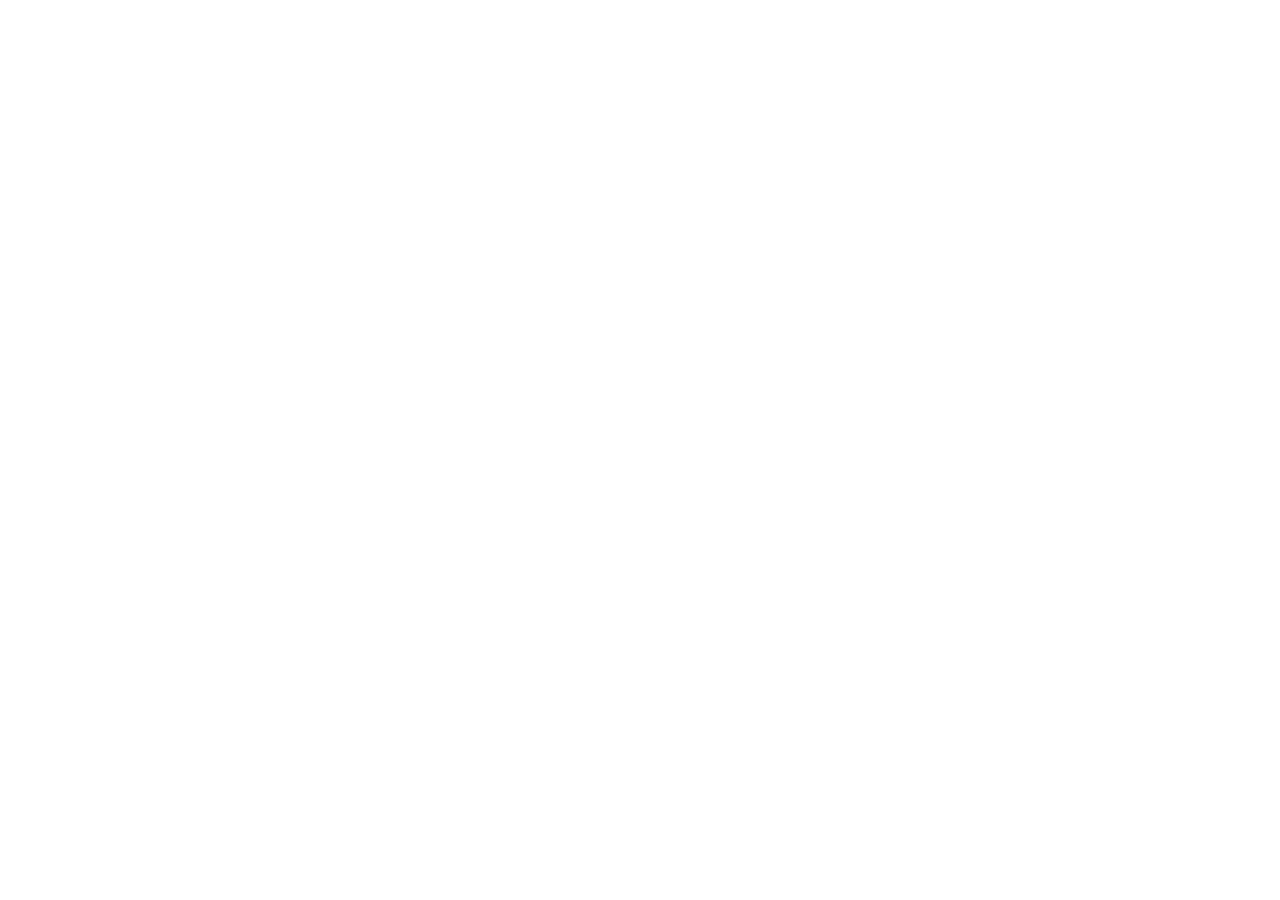
==== src/index.html @ 276829eb "new project" ====
<!DOCTYPE html>
<html lang="en">
<head>
  <meta charset="UTF-8">
  <meta name="viewport" content="width=device-width, initial-scale=1.0">
  <link href="css/style.css" rel="stylesheet">
  <title>Document</title>
</head>
<body>
  
</body>
</html>
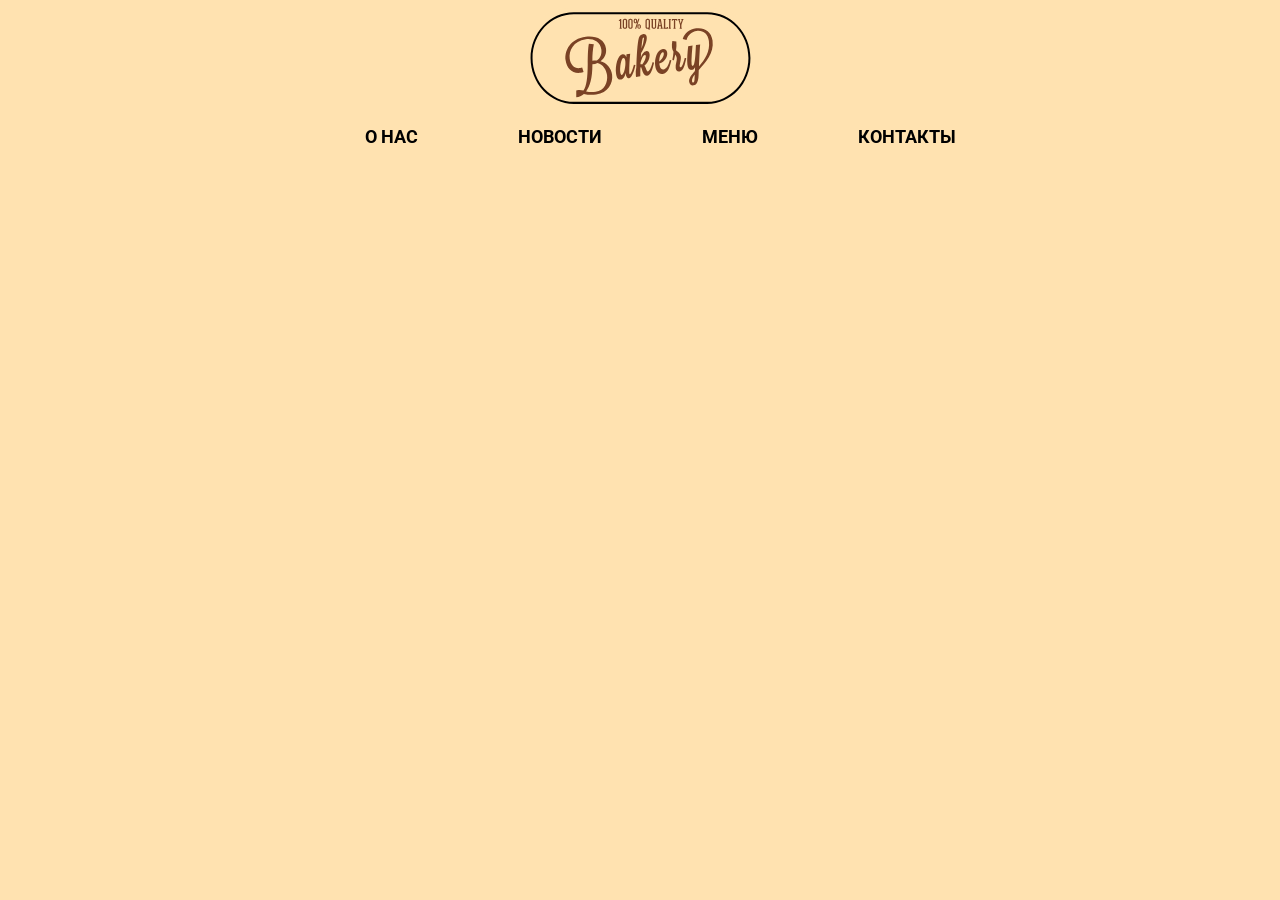
==== commit 9ab8c559: "add img and code" ====
--- a/src/index.html
+++ b/src/index.html
@@ -3,10 +3,32 @@
 <head>
   <meta charset="UTF-8">
   <meta name="viewport" content="width=device-width, initial-scale=1.0">
+  <link rel="preconnect" href="https://fonts.googleapis.com">
+  <link rel="preconnect" href="https://fonts.gstatic.com" crossorigin>
+  <link href="https://fonts.googleapis.com/css2?family=Roboto:ital,wght@0,100;0,300;0,400;0,500;0,700;0,900;1,100;1,300;1,400;1,500;1,700;1,900&display=swap" rel="stylesheet">
   <link href="css/style.css" rel="stylesheet">
-  <title>Document</title>
+  <title>Магазин выпечки</title>
+  <meta name="description" content="Самая вкусная выпечка в городе">
 </head>
 <body>
-  
+  <header>
+    <img class="logo" src="img/logo.svg" alt="logo">
+  </header>
+  <nav>
+    <ul class="ul-nav">
+      <li class="li-nav">О нас</li>
+      <li class="li-nav">Новости</li>
+      <li class="li-nav">Меню</li>
+      <li class="li-nav">Контакты</li>
+    </ul>
+  </nav>
+  <main>
+    <section></section>
+    <section></section>
+    <section></section>
+  </main>
+  <footer>
+    <nav></nav>
+  </footer>
 </body>
 </html>
--- a/src/css/style.css
+++ b/src/css/style.css
@@ -0,0 +1,18 @@
+body{
+  background-color: #ffe2b0;
+}
+.logo{
+  display: block;
+  margin: 0 auto;
+}
+.ul-nav{
+  display: flex;
+  justify-content: center;
+  gap: 100px;
+  list-style-type: none;
+  text-transform: uppercase;
+  font-size: 18px;
+  font-family: "Roboto", sans-serif;
+  font-weight: 700;
+  margin: 30 auto;
+}
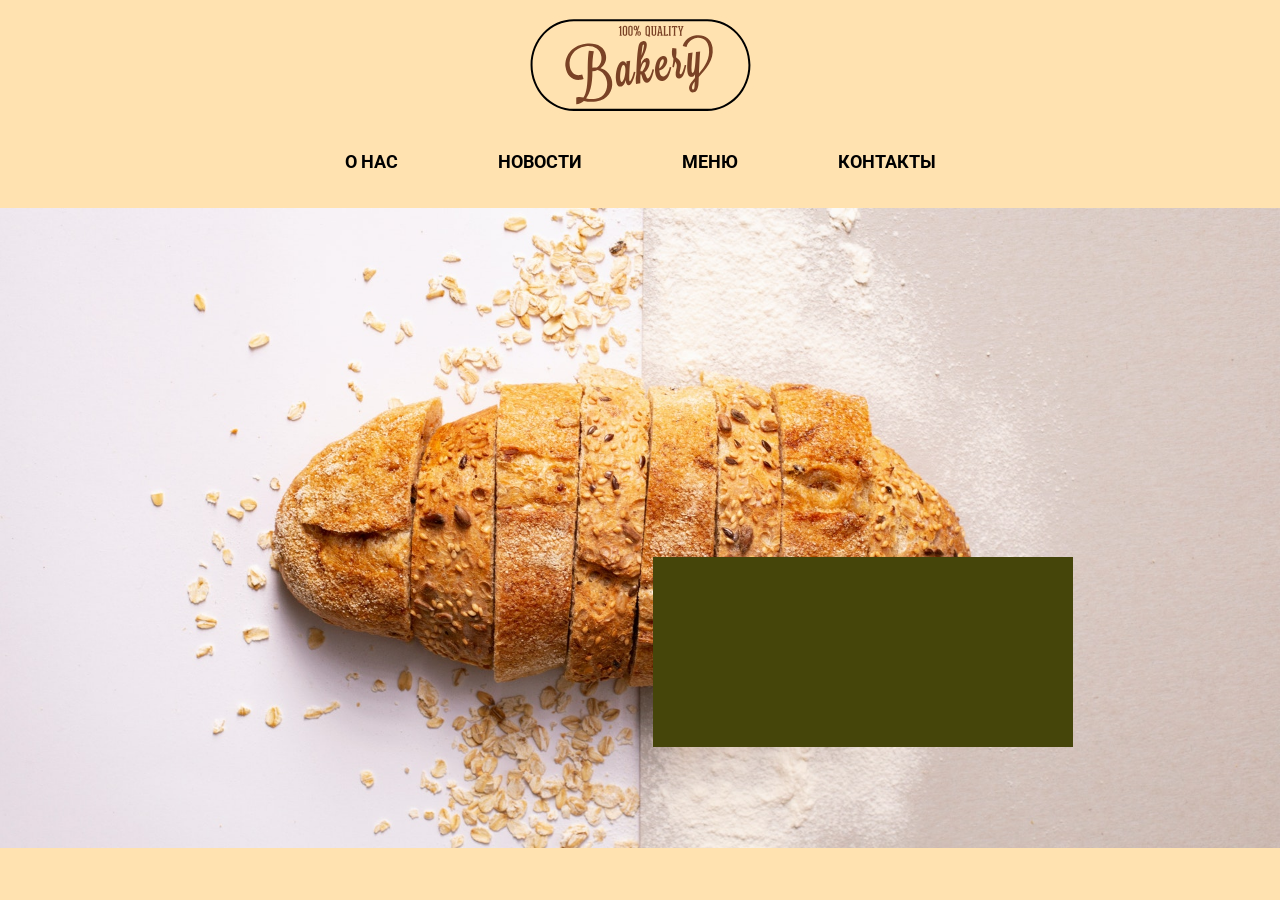
==== commit 09fdb1d2: "add img in header" ====
--- a/src/index.html
+++ b/src/index.html
@@ -13,15 +13,21 @@
 <body>
   <header>
     <img class="logo" src="img/logo.svg" alt="logo">
+    <nav>
+      <ul class="ul-nav">
+        <li class="li-nav"><a href="#">О нас</a></li>
+        <li class="li-nav"><a href="#">Новости</a></li>
+        <li class="li-nav"><a href="#">Меню</a></li>
+        <li class="li-nav"><a href="#">Контакты</a></li>
+      </ul>
+    </nav>
+    <div class="header-box">
+      <div class="header-box-iner">
+        <div class="header-iner"></div>
+      </div>
+    </div>
   </header>
-  <nav>
-    <ul class="ul-nav">
-      <li class="li-nav">О нас</li>
-      <li class="li-nav">Новости</li>
-      <li class="li-nav">Меню</li>
-      <li class="li-nav">Контакты</li>
-    </ul>
-  </nav>
+
   <main>
     <section></section>
     <section></section>
--- a/src/css/style.css
+++ b/src/css/style.css
@@ -1,18 +1,45 @@
 body{
   background-color: #ffe2b0;
+  margin: 0;
+  padding: 0;
 }
 .logo{
   display: block;
   margin: 0 auto;
+  padding-top: 15px;
 }
 .ul-nav{
   display: flex;
   justify-content: center;
   gap: 100px;
   list-style-type: none;
+  padding: 20px 0;
+}
+.li-nav a{
+  font-family: "Roboto", sans-serif;
+  font-size: 18px;
+  font-weight: 700;
+  color: #000;
   text-transform: uppercase;
-  font-size: 18px;
-  font-family: "Roboto", sans-serif;
-  font-weight: 700;
-  margin: 30 auto;
+  text-decoration: none;
+}
+.li-nav a:hover{
+  color: #45450a;
+}
+.header-box{
+  width: 100%;
+  height: 640px;
+  background-image: url(../img/bread.jpg);
+  background-repeat: no-repeat;
+  background-size: cover;
+  background-position: center;
+  position: relative;
+}
+.header-box-iner{
+  position: absolute;
+  width: 420px;
+  min-height: 190px;
+  background-color: #45450a;
+  margin-top: 349px;
+  margin-left: 51%;
 }
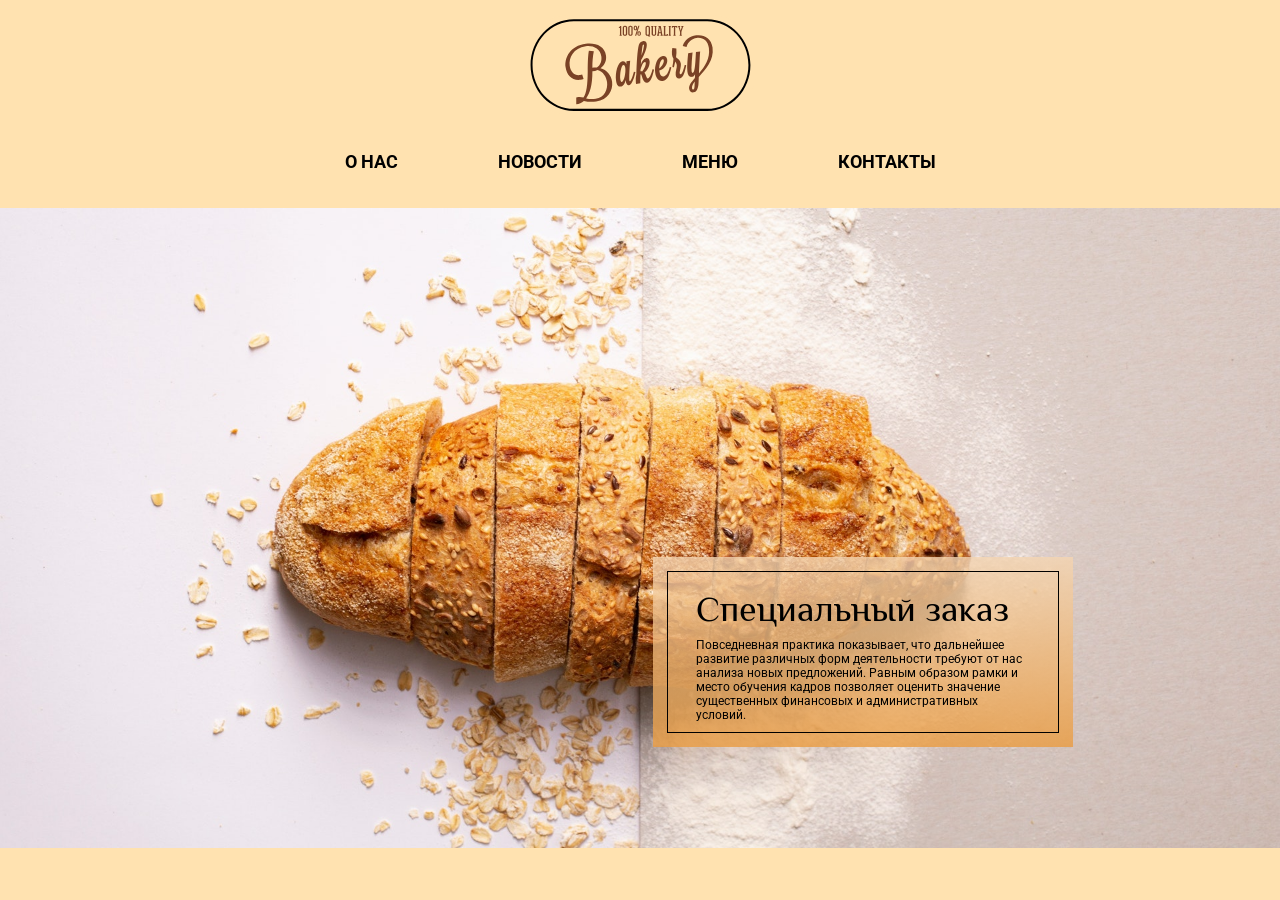
==== commit 5304318f: "header finish" ====
--- a/src/index.html
+++ b/src/index.html
@@ -3,9 +3,6 @@
 <head>
   <meta charset="UTF-8">
   <meta name="viewport" content="width=device-width, initial-scale=1.0">
-  <link rel="preconnect" href="https://fonts.googleapis.com">
-  <link rel="preconnect" href="https://fonts.gstatic.com" crossorigin>
-  <link href="https://fonts.googleapis.com/css2?family=Roboto:ital,wght@0,100;0,300;0,400;0,500;0,700;0,900;1,100;1,300;1,400;1,500;1,700;1,900&display=swap" rel="stylesheet">
   <link href="css/style.css" rel="stylesheet">
   <title>Магазин выпечки</title>
   <meta name="description" content="Самая вкусная выпечка в городе">
@@ -23,7 +20,10 @@
     </nav>
     <div class="header-box">
       <div class="header-box-iner">
-        <div class="header-iner"></div>
+        <div class="header-iner">
+          <h2 class="header-iner-h2">Специальный заказ</h2>
+          <p class="header-iner-p">Повседневная практика показывает, что дальнейшее развитие различных форм деятельности требуют от нас анализа новых предложений. Равным образом рамки и место обучения кадров позволяет оценить значение существенных финансовых и административных условий.</p>
+        </div>
       </div>
     </div>
   </header>
--- a/src/css/style.css
+++ b/src/css/style.css
@@ -1,3 +1,5 @@
+@import url('https://fonts.googleapis.com/css2?family=Philosopher:ital,wght@0,400;0,700;1,400;1,700&family=Roboto:ital,wght@0,100;0,300;0,400;0,500;0,700;0,900;1,100;1,300;1,400;1,500;1,700;1,900&display=swap');
+
 body{
   background-color: #ffe2b0;
   margin: 0;
@@ -36,10 +38,29 @@
   position: relative;
 }
 .header-box-iner{
+  background: rgb(244,213,178);
+  background: linear-gradient(180deg, rgba(244,213,178,0.8) 0%, rgba(234,156,65,0.8) 100%);
   position: absolute;
   width: 420px;
   min-height: 190px;
-  background-color: #45450a;
   margin-top: 349px;
   margin-left: 51%;
+}
+.header-iner{
+  width: 390px;
+  min-height: 160px;
+  border: 1px solid #000;
+  margin: 14px;
+}
+.header-iner-h2{
+  font-family: "Philosopher", sans-serif;
+  font-weight: 400;
+  font-size: 36px;
+  margin: 17px 28px 9px;
+}
+.header-iner-p{
+  font-family: "Roboto", sans-serif;
+  font-weight: 400;
+  font-size: 12px;
+  margin: 0 28px;
 }
